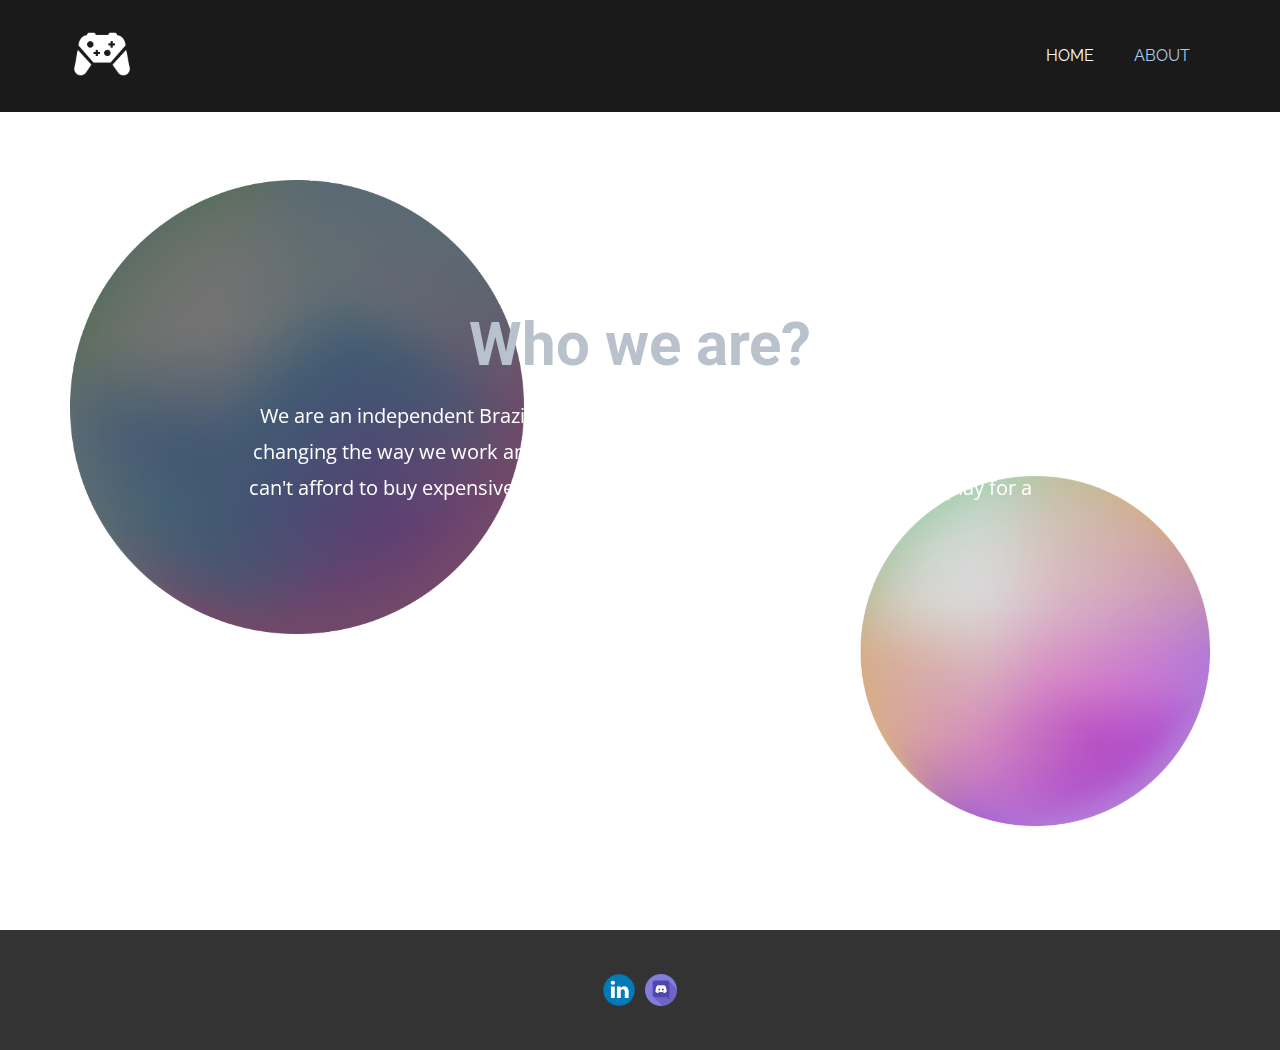
==== ABOUT.html @ 0f2e8144 "dsf" ====
<!DOCTYPE html>
<html style="font-size: 16px;" lang="pt"><head>
    <meta name="viewport" content="width=device-width, initial-scale=1.0">
    <meta charset="utf-8">
    <meta name="keywords" content="Who we are?">
    <meta name="description" content="">
    <title>ABOUT</title>
    <link rel="stylesheet" href="nicepage.css" media="screen">
<link rel="stylesheet" href="ABOUT.css" media="screen">
    <script class="u-script" type="text/javascript" src="jquery.js" defer=""></script>
    <script class="u-script" type="text/javascript" src="nicepage.js" defer=""></script>
    <meta name="generator" content="Nicepage 4.14.1, nicepage.com">
    <link rel="icon" href="images/favicon.png">
    <link id="u-theme-google-font" rel="stylesheet" href="https://fonts.googleapis.com/css?family=Roboto:100,100i,300,300i,400,400i,500,500i,700,700i,900,900i|Open+Sans:300,300i,400,400i,500,500i,600,600i,700,700i,800,800i">
    <link id="u-page-google-font" rel="stylesheet" href="https://fonts.googleapis.com/css?family=Raleway:100,100i,200,200i,300,300i,400,400i,500,500i,600,600i,700,700i,800,800i,900,900i">
    
    
    
    <script type="application/ld+json">{
		"@context": "http://schema.org",
		"@type": "Organization",
		"name": "GTXCloud",
		"logo": "images/icons8-nintendo-switch-pro-controller-90.png",
		"sameAs": []
}</script>
    <meta name="theme-color" content="#478ac9">
    <meta property="og:title" content="ABOUT">
    <meta property="og:description" content="">
    <meta property="og:type" content="website">
  </head>
  <body class="u-body u-xl-mode" data-lang="pt"><header class="u-clearfix u-grey-90 u-header u-header" id="sec-2677"><div class="u-clearfix u-sheet u-sheet-1">
        <a href="https://nicepage.com" class="u-image u-logo u-image-1" data-image-width="90" data-image-height="90">
          <img src="images/icons8-nintendo-switch-pro-controller-90.png" class="u-logo-image u-logo-image-1">
        </a>
        <nav class="u-menu u-menu-one-level u-offcanvas u-menu-1">
          <div class="menu-collapse" style="font-size: 1rem; letter-spacing: 0px;">
            <a class="u-button-style u-custom-left-right-menu-spacing u-custom-padding-bottom u-custom-top-bottom-menu-spacing u-nav-link u-text-active-palette-1-base u-text-hover-palette-2-base" href="#">
              <svg class="u-svg-link" viewBox="0 0 24 24"><use xmlns:xlink="http://www.w3.org/1999/xlink" xlink:href="#menu-hamburger"></use></svg>
              <svg class="u-svg-content" version="1.1" id="menu-hamburger" viewBox="0 0 16 16" x="0px" y="0px" xmlns:xlink="http://www.w3.org/1999/xlink" xmlns="http://www.w3.org/2000/svg"><g><rect y="1" width="16" height="2"></rect><rect y="7" width="16" height="2"></rect><rect y="13" width="16" height="2"></rect>
</g></svg>
            </a>
          </div>
          <div class="u-custom-menu u-nav-container">
            <ul class="u-custom-font u-font-raleway u-nav u-unstyled u-nav-1"><li class="u-nav-item"><a class="u-button-style u-nav-link u-text-active-palette-1-light-2 u-text-body-alt-color u-text-hover-palette-5-dark-1" href="HOME.html" style="padding: 10px 20px;">HOME</a>
</li><li class="u-nav-item"><a class="u-button-style u-nav-link u-text-active-palette-1-light-2 u-text-body-alt-color u-text-hover-palette-5-dark-1" href="ABOUT.html" style="padding: 10px 20px;">ABOUT</a>
</li></ul>
          </div>
          <div class="u-custom-menu u-nav-container-collapse">
            <div class="u-black u-container-style u-inner-container-layout u-opacity u-opacity-95 u-sidenav">
              <div class="u-inner-container-layout u-sidenav-overflow">
                <div class="u-menu-close"></div>
                <ul class="u-align-center u-nav u-popupmenu-items u-unstyled u-nav-2"><li class="u-nav-item"><a class="u-button-style u-nav-link" href="HOME.html">HOME</a>
</li><li class="u-nav-item"><a class="u-button-style u-nav-link" href="ABOUT.html">ABOUT</a>
</li></ul>
              </div>
            </div>
            <div class="u-black u-menu-overlay u-opacity u-opacity-70"></div>
          </div>
        </nav>
      </div></header>
    <section class="u-align-center u-clearfix u-shading u-video u-section-1" id="carousel_cdea">
      <div class="u-background-video u-expanded" style="filter: brightness(0.25);">
        <div class="embed-responsive embed-responsive-1">
          <iframe style="position: absolute;top: 0;left: 0;width: 100%;height: 100%;" class="embed-responsive-item" src="https://www.youtube.com/embed/Fuh3Qb5eoRw?playlist=Fuh3Qb5eoRw&amp;loop=1&amp;mute=1&amp;showinfo=0&amp;controls=0&amp;start=0&amp;autoplay=1" data-autoplay="1" frameborder="0" allowfullscreen=""></iframe>
        </div>
      </div>
      <div class="u-clearfix u-sheet u-sheet-1">
        <img class="u-image u-image-contain u-image-default u-image-1" src="images/fgfgfg.png" alt="" data-image-width="616" data-image-height="618" data-animation-name="customAnimationIn" data-animation-duration="1000">
        <img class="u-image u-image-contain u-image-default u-image-2" src="images/bbbbbb.png" alt="" data-image-width="657" data-image-height="657" data-animation-name="customAnimationIn" data-animation-duration="1000">
        <div class="u-align-center u-container-style u-group u-shape-rectangle u-group-1" data-animation-name="customAnimationIn" data-animation-duration="1000">
          <div class="u-container-layout u-valign-middle-md u-valign-middle-sm u-valign-middle-xs u-container-layout-1">
            <h2 class="u-text u-text-palette-5-base u-text-1" data-animation-name="customAnimationIn" data-animation-duration="1000">Who we are?</h2>
            <p class="u-text u-text-body-alt-color u-text-2" data-animation-name="customAnimationIn" data-animation-duration="1000"> We are an independent Brazilian startup focused on improving our technology and changing the way we work and play. Our focus at the moment is to help people who can't afford to buy expensive hardware on the market so that everyone can play for a cheap and simple price. </p>
          </div>
        </div>
      </div>
    </section>
    
    
    
    <footer class="u-clearfix u-footer u-grey-80" id="sec-5b7c"><div class="u-clearfix u-sheet u-sheet-1">
        <div class="u-align-left u-social-icons u-spacing-10 u-social-icons-1">
          <a class="u-social-url" title="linkedin" target="_blank" href=""><span class="u-icon u-social-icon u-social-linkedin u-icon-1"><svg class="u-svg-link" preserveAspectRatio="xMidYMin slice" viewBox="0 0 112 112" style=""><use xmlns:xlink="http://www.w3.org/1999/xlink" xlink:href="#svg-2f3a"></use></svg><svg class="u-svg-content" viewBox="0 0 112 112" x="0" y="0" id="svg-2f3a"><circle fill="currentColor" cx="56.1" cy="56.1" r="55"></circle><path fill="#FFFFFF" d="M41.3,83.7H27.9V43.4h13.4V83.7z M34.6,37.9L34.6,37.9c-4.6,0-7.5-3.1-7.5-7c0-4,3-7,7.6-7s7.4,3,7.5,7
            C42.2,34.8,39.2,37.9,34.6,37.9z M89.6,83.7H76.2V62.2c0-5.4-1.9-9.1-6.8-9.1c-3.7,0-5.9,2.5-6.9,4.9c-0.4,0.9-0.4,2.1-0.4,3.3v22.5
            H48.7c0,0,0.2-36.5,0-40.3h13.4v5.7c1.8-2.7,5-6.7,12.1-6.7c8.8,0,15.4,5.8,15.4,18.1V83.7z"></path></svg></span>
          </a>
          <a class="u-social-url" target="_blank" data-type="Custom" title="Custom" href=""><span class="u-file-icon u-icon u-social-custom u-social-icon u-icon-2"><img src="images/906361.png" alt=""></span>
          </a>
        </div>
      </div></footer>
  
</body></html>
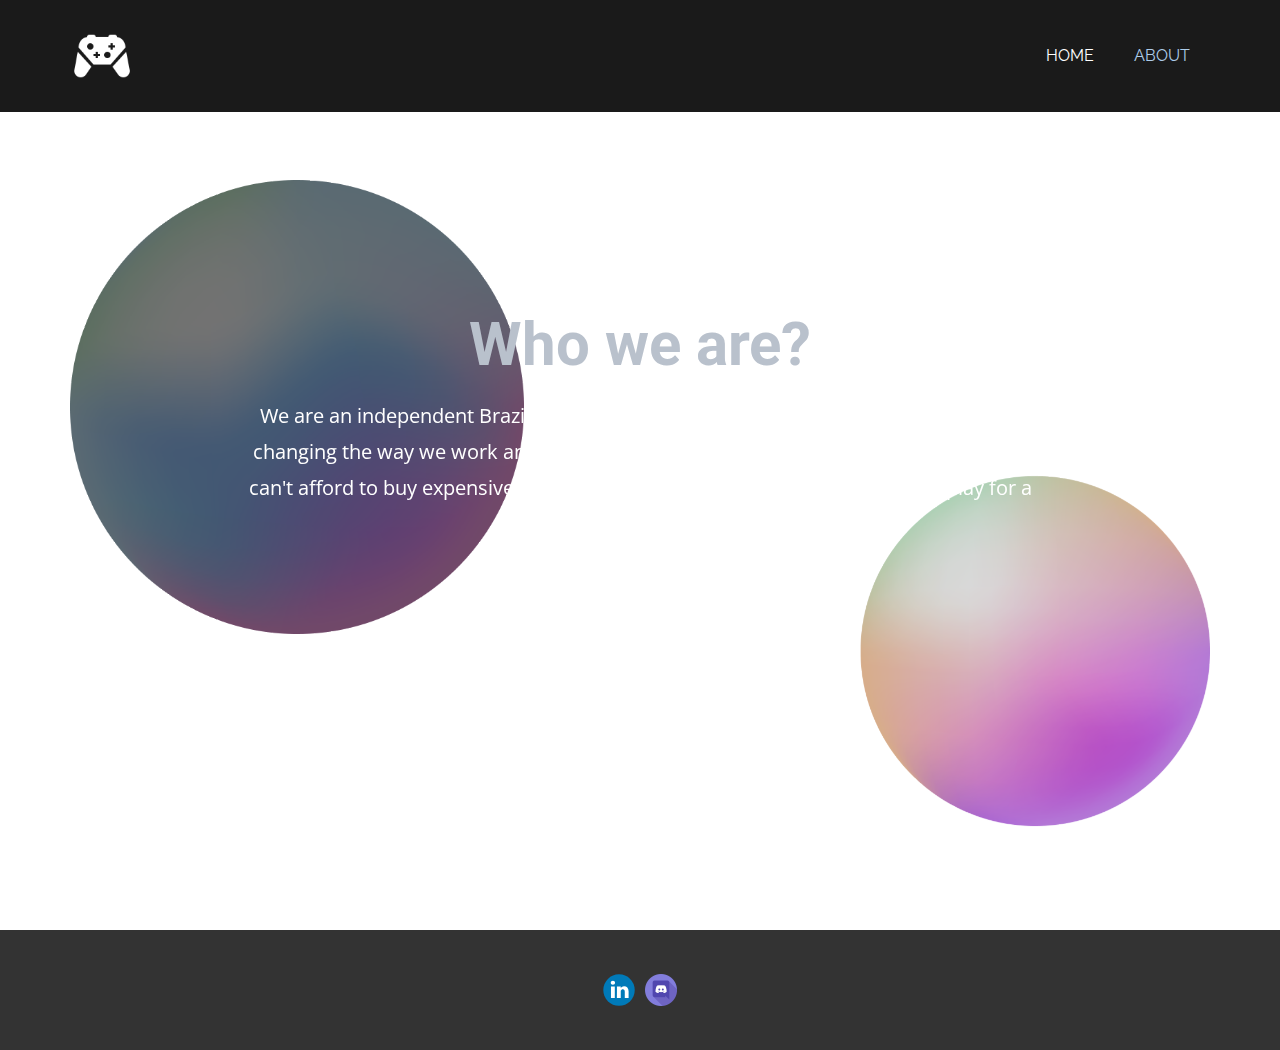
==== commit 4e37e914: "jajaja" ====
--- a/ABOUT.html
+++ b/ABOUT.html
@@ -29,7 +29,7 @@
     <meta property="og:type" content="website">
   </head>
   <body class="u-body u-xl-mode" data-lang="pt"><header class="u-clearfix u-grey-90 u-header u-header" id="sec-2677"><div class="u-clearfix u-sheet u-sheet-1">
-        <a href="https://nicepage.com" class="u-image u-logo u-image-1" data-image-width="90" data-image-height="90">
+        <a href="https://nicepage.com" class="u-hover-feature u-image u-logo u-image-1" data-image-width="90" data-image-height="90" data-animation-name="customAnimationIn" data-animation-duration="1000">
           <img src="images/icons8-nintendo-switch-pro-controller-90.png" class="u-logo-image u-logo-image-1">
         </a>
         <nav class="u-menu u-menu-one-level u-offcanvas u-menu-1">
--- a/nicepage.css
+++ b/nicepage.css
@@ -37744,7 +37744,14 @@
 .u-header .u-image-1 {
   width: 64px;
   height: 64px;
-  margin: 22px auto 0 0;
+  --animation-custom_in-translate_x: 0px;
+  --animation-custom_in-translate_y: 0px;
+  --animation-custom_in-opacity: 0;
+  --animation-custom_in-rotate: 0deg;
+  --animation-custom_in-scale: 0.3;
+  transition-duration: 0.5s;
+  transform: translateX(0px) translateY(0px) scale(1) rotate(0deg);
+  margin: 24px auto 0 0;
 }
 
 .u-header .u-logo-image-1 {
@@ -37753,7 +37760,7 @@
 }
 
 .u-header .u-menu-1 {
-  margin: -48px 0 38px auto;
+  margin: -50px 0 38px auto;
 }
 
 .u-header .u-nav-1 {
@@ -37782,6 +37789,22 @@
     width: auto;
   }
 }
+
+.u-header .u-image-1, .u-header .u-image-1:before, .u-header .u-image-1 > .u-container-layout:before {
+    transition-property: fill, color, background-color, stroke-width, border-style, border-width, border-top-width, border-left-width, border-right-width, border-bottom-width, custom-border, borders, box-shadow, text-shadow, opacity, border-radius, stroke, border-color, font-size, font-style, font-weight, text-decoration, letter-spacing, transform, background-image, background-size, background-position
+}
+.u-header .u-image-1.u-image-1.u-image-1:hover {
+    transform: scale(1) translateX(0px) translateY(-5px) !important
+}
+.u-header .u-image-1.u-image-1.u-image-1.hover {
+    transform: scale(1) translateX(0px) translateY(-5px) !important
+}
+.u-header .u-container-layout:hover .u-image-1 {
+    transform: rotate(0deg) scale(1) translateX(0px) translateY(0px) !important
+}
+.u-container-layout.hover .u-header .u-image-1 {
+    transform: rotate(0deg) scale(1) translateX(0px) translateY(0px) !important
+} 
 
 .u-footer .u-sheet-1 {
   min-height: 120px;
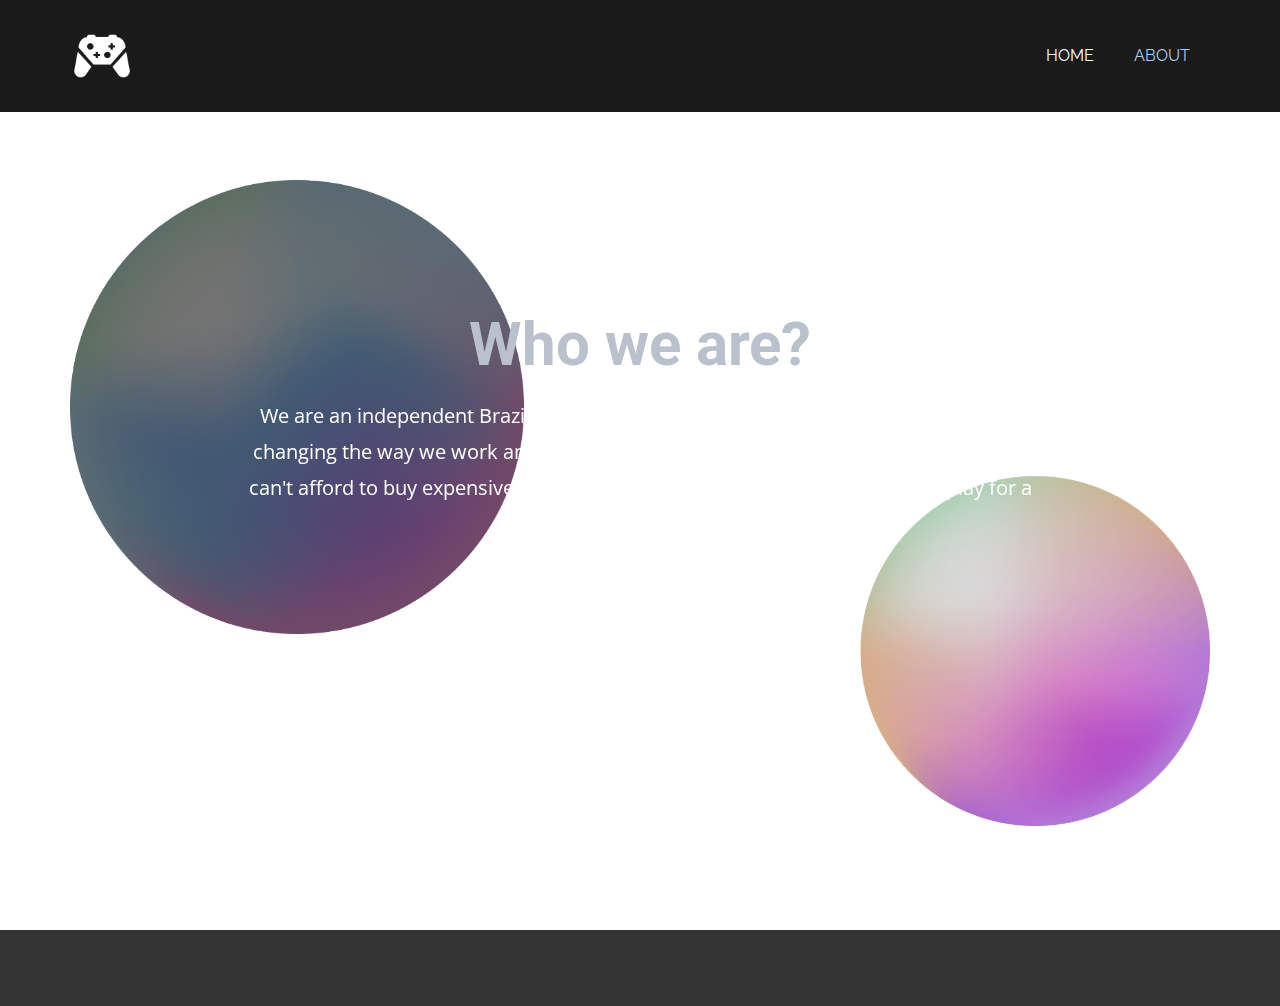
==== commit 94d9ff7b: "dfgdfg" ====
--- a/ABOUT.html
+++ b/ABOUT.html
@@ -78,8 +78,8 @@
     
     
     
-    <footer class="u-clearfix u-footer u-grey-80" id="sec-5b7c"><div class="u-clearfix u-sheet u-sheet-1">
-        <div class="u-align-left u-social-icons u-spacing-10 u-social-icons-1">
+    <footer class="u-clearfix u-footer u-grey-80" id="sec-5b7c"><div class="u-clearfix u-sheet u-valign-middle u-sheet-1">
+        <div class="u-align-left u-social-icons u-spacing-10 u-social-icons-1" data-animation-name="customAnimationIn" data-animation-duration="1000">
           <a class="u-social-url" title="linkedin" target="_blank" href=""><span class="u-icon u-social-icon u-social-linkedin u-icon-1"><svg class="u-svg-link" preserveAspectRatio="xMidYMin slice" viewBox="0 0 112 112" style=""><use xmlns:xlink="http://www.w3.org/1999/xlink" xlink:href="#svg-2f3a"></use></svg><svg class="u-svg-content" viewBox="0 0 112 112" x="0" y="0" id="svg-2f3a"><circle fill="currentColor" cx="56.1" cy="56.1" r="55"></circle><path fill="#FFFFFF" d="M41.3,83.7H27.9V43.4h13.4V83.7z M34.6,37.9L34.6,37.9c-4.6,0-7.5-3.1-7.5-7c0-4,3-7,7.6-7s7.4,3,7.5,7
             C42.2,34.8,39.2,37.9,34.6,37.9z M89.6,83.7H76.2V62.2c0-5.4-1.9-9.1-6.8-9.1c-3.7,0-5.9,2.5-6.9,4.9c-0.4,0.9-0.4,2.1-0.4,3.3v22.5
             H48.7c0,0,0.2-36.5,0-40.3h13.4v5.7c1.8-2.7,5-6.7,12.1-6.7c8.8,0,15.4,5.8,15.4,18.1V83.7z"></path></svg></span>
--- a/nicepage.css
+++ b/nicepage.css
@@ -37807,7 +37807,7 @@
 } 
 
 .u-footer .u-sheet-1 {
-  min-height: 120px;
+  min-height: 76px;
 }
 
 .u-footer .u-social-icons-1 {
@@ -37816,7 +37816,8 @@
   width: 74px;
   min-width: 42px;
   white-space: nowrap;
-  margin: 44px auto;
+  --animation-custom_in-scale: 1;
+  margin: 22px auto;
 }
 
 .u-footer .u-icon-1 {
